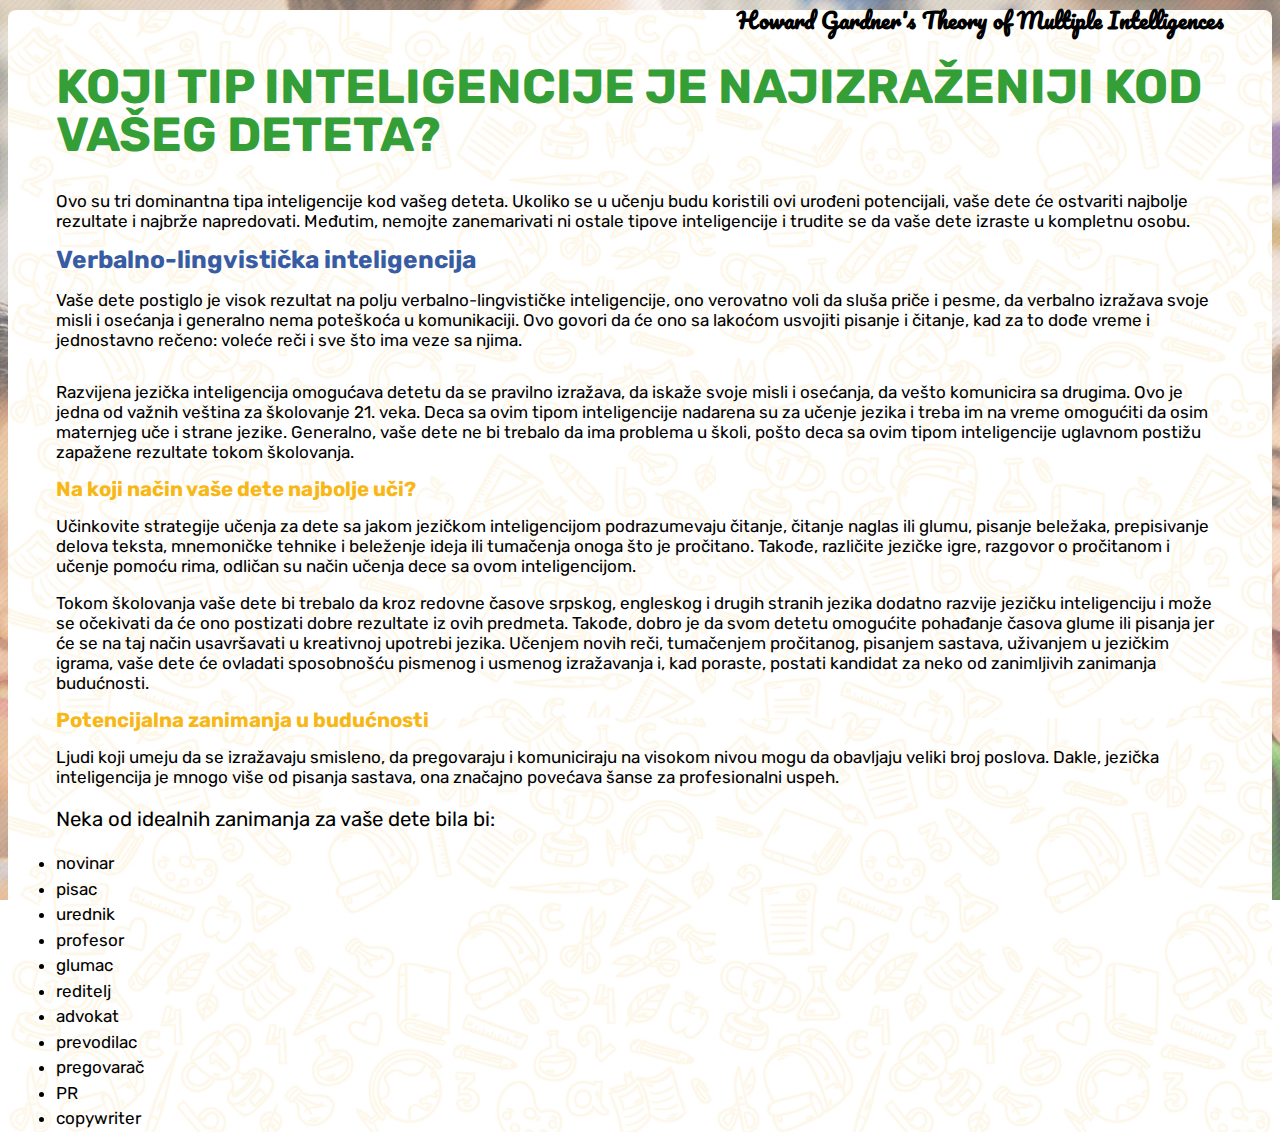
==== rezultat.html @ 5a14fa9f "00" ====
<!DOCTYPE html>
<html lang="en">

<head>
    <!-- Required meta tags -->
    <meta charset="utf-8" />
    <meta name="viewport" content="width=device-width, initial-scale=1, shrink-to-fit=no" />

    <!-- Bootstrap CSS -->
    <link rel="stylesheet" href="https://stackpath.bootstrapcdn.com/bootstrap/4.1.3/css/bootstrap.min.css" integrity="sha384-MCw98/SFnGE8fJT3GXwEOngsV7Zt27NXFoaoApmYm81iuXoPkFOJwJ8ERdknLPMO"
        crossorigin="anonymous" />
    <link rel="shortcut icon" type="image/x-icon" href="http://www.savremena-gimnazija.edu.rs/wp-content/uploads/2015/11/favicon-16×16-br.-2.png">

    <link href="http://fonts.googleapis.com/css?family=Open+Sans:300italic,400italic,600italic,700italic,400,300,600,700&amp;subset=latin,latin-ext"
        rel="stylesheet" type="text/css">
    <link href="https://fonts.googleapis.com/css?family=Rubik:400,700&amp;subset=latin-ext" rel="stylesheet">
    <link href="https://fonts.googleapis.com/css?family=Pacifico" rel="stylesheet">
    <link rel="stylesheet" href="style.css" />

    <title>Upitnik Landing</title>
</head>

<body class="landing">
    <div class="container rounded align-items-center d-flex">
        <div class="row py-3">
            <div class="col-lg-12 col--con py-5 text-center">

                <div class="text px-4">
                    <h2 class="howard">Howard Gardner's Theory of Multiple Intelligences</h2>
                    <h1 class="mb-3">
                        Koji tip inteligencije je najizraženiji kod vašeg deteta?
                    </h1>

                    <div class="row">
                        <div class="col-lg-12">
                            <p>
                                Ovo su tri dominantna tipa inteligencije kod vašeg deteta. Ukoliko se u učenju budu koristili ovi urođeni potencijali,
                                vaše dete će ostvariti najbolje rezultate i najbrže napredovati. Međutim, nemojte zanemarivati ni ostale tipove
                                inteligencije i trudite se da vaše dete izraste u kompletnu osobu.</p>

<h3>Verbalno-lingvistička inteligencija
</h3>
                        </div>

                    </div>
                    <p class="my-3">Vaše dete postiglo je visok rezultat na polju verbalno-lingvističke inteligencije, ono verovatno voli da sluša priče i pesme, da verbalno izražava svoje misli i osećanja i generalno nema poteškoća u komunikaciji. Ovo govori da će ono sa lakoćom usvojiti pisanje i čitanje, kad za to dođe vreme i jednostavno rečeno: voleće reči i sve što ima veze sa njima.</p>
                <p>Razvijena jezička inteligencija omogućava detetu da se pravilno izražava, da iskaže svoje misli i osećanja, da vešto
                komunicira sa drugima. Ovo je jedna od važnih veština za školovanje 21. veka. Deca sa ovim tipom inteligencije nadarena
                su za učenje jezika i treba im na vreme omogućiti da osim maternjeg uče i strane jezike.
                Generalno, vaše dete ne bi trebalo da ima problema u školi, pošto deca sa ovim tipom inteligencije uglavnom postižu
                zapažene rezultate tokom školovanja.
</p>
                <h4>Na koji način vaše dete najbolje uči?</h4>
                <p>Učinkovite strategije učenja za dete sa jakom jezičkom inteligencijom podrazumevaju čitanje, čitanje naglas ili glumu,
                pisanje beležaka, prepisivanje delova teksta, mnemoničke tehnike i beleženje ideja ili tumačenja onoga što je
                pročitano. Takođe, različite jezičke igre, razgovor o pročitanom i učenje pomoću rima, odličan su način učenja dece sa
                ovom inteligencijom.</p>
                <p>Tokom školovanja vaše dete bi trebalo da kroz redovne časove srpskog, engleskog i drugih stranih jezika dodatno razvije
                jezičku inteligenciju i može se očekivati da će ono postizati dobre rezultate iz ovih predmeta. Takođe, dobro je da
                svom detetu omogućite pohađanje časova glume ili pisanja jer će se na taj način usavršavati u kreativnoj upotrebi
                jezika. Učenjem novih reči, tumačenjem pročitanog, pisanjem sastava, uživanjem u jezičkim igrama, vaše dete će ovladati
                sposobnošću pismenog i usmenog izražavanja i, kad poraste, postati kandidat za neko od zanimljivih zanimanja
                budućnosti.</p>

                <h4>Potencijalna zanimanja u budućnosti</h4>
                <p>Ljudi koji umeju da se izražavaju smisleno, da pregovaraju i komuniciraju na visokom nivou mogu da obavljaju veliki
                broj poslova. Dakle, jezička inteligencija je mnogo više od pisanja sastava, ona značajno povećava šanse za
                profesionalni uspeh.</p>

                <ul> <p>Neka od idealnih zanimanja za vaše dete bila bi:</p>
                    <li>novinar</li>
                    <li>pisac</li>
                    <li>urednik</li>
                    <li>profesor</li>
                    <li>glumac</li>
                    <li>reditelj</li>
                    <li>advokat</li>
                    <li>prevodilac</li>
                    <li>pregovarač</li>
                    <li>PR</li>
                    <li>copywriter</li>
                </ul>


                </div>
            </div>

            <!-- Optional JavaScript -->
            <!-- jQuery first, then Popper.js, then Bootstrap JS -->
            <script src="https://code.jquery.com/jquery-3.3.1.slim.min.js" integrity="sha384-q8i/X+965DzO0rT7abK41JStQIAqVgRVzpbzo5smXKp4YfRvH+8abtTE1Pi6jizo"
                crossorigin="anonymous"></script>
            <script src="https://cdnjs.cloudflare.com/ajax/libs/popper.js/1.14.3/umd/popper.min.js" integrity="sha384-ZMP7rVo3mIykV+2+9J3UJ46jBk0WLaUAdn689aCwoqbBJiSnjAK/l8WvCWPIPm49"
                crossorigin="anonymous"></script>
            <script src="https://stackpath.bootstrapcdn.com/bootstrap/4.1.3/js/bootstrap.min.js" integrity="sha384-ChfqqxuZUCnJSK3+MXmPNIyE6ZbWh2IMqE241rYiqJxyMiZ6OW/JmZQ5stwEULTy"
                crossorigin="anonymous"></script>

</body>

</html>
---- style.css ----
body {
  background-image: url("bg-img.jpg");
  background-size: cover;
  background-attachment: fixed;
  height: 100vh;
  font-family: "Rubik", sans-serif !important;
}
.landing .col-lg-12 {
  width: auto !important;
}

.landing input {
  width: 30px;
}
.landing ul p {
  font-size: 1.2em;
  margin-top: 1em;
}
.pagination {
  margin-top: 1em;
  padding: 0;
}
.col--con {
  background: url(pattern.jpg);
  border-radius: 8px;
  background-size: 56%;
  padding: 0 3em;
}
.text {
  font-size: 17px;
  text-align: left;
}
.text span {
  font-weight: bold;
}
.landing h1 {
  text-transform: uppercase;
  color: #349e37;
  font-size: 3rem;
}
.landing h3 {
  color: #375ca4;
}
.landing h4 {
  color: #f7b716;
  font-size: 1.2em;
}
.landing h1,
.landing h3 {
  line-height: 1;
}
.godine {
  float: right;
}
.howard {
  font-family: "Pacifico", cursive !important;
  font-size: 1.3em;
  text-align: right;
  margin-bottom: 1.5em;
}
.btn-outline-primary {
  color: #de1d1f;
  background-color: transparent;
  background-image: none;
  border-color: #de1d1f;
}

.btn-outline-primary:hover {
  color: #fff;
  background-color: #de1d1f;
  border-color: #de1d1f;
}
.btn-outline-primary:not(:disabled):not(.disabled):active {
  background-color: #de1d1f;
  border-color: #de1d1f;
}
.row {
  width: 100%;
}
.mb-3,
.my-3 {
  margin-bottom: 2rem !important;
}
.mi-quiz__question-container {
  text-align: center;
  border-bottom: 1px solid #eee;
}

.mi-quiz__question-container td {
  display: block;
  border-bottom: 1px solid #c5c4c8;
  padding: 19px;
  text-align: left;
  font-size: 12px;
}

@media screen and (min-width: 769px) {
  .mi-quiz__question-container td {
    display: table-cell;
    border-width: 0;
    text-align: center;
    font-size: 15px;
    width: 12.5%;
  }
}

.mi-quiz__question-container input + label {
  font-weight: 400;
  font-style: normal;
  display: inline-block;
  cursor: pointer;
  padding-left: 10px;
  width: 90%;
}

@media screen and (min-width: 769px) {
  .mi-quiz__question-container input + label {
    display: none;
  }
}

.mi-quiz__question-container:nth-child(2n) {
  /* background-color: #eee; */
}

.mi-quiz__question-container .mi-quiz__question {
  font-weight: 700;
  font-style: normal;
  text-align: left;
}

@media screen and (min-width: 769px) {
  .mi-quiz__question-container .mi-quiz__question {
    font-weight: 400;
    font-style: normal;
    text-align: left;
    width: 50%;
  }
}

.mi-quiz__error-label {
  display: none;
}

.mi-quiz__error-label--visible {
  display: block;
  color: #d70000;
}

.mi-quiz__buttons {
  margin-top: 24px;
}

.mi-quiz__buttons button {
  display: inline-block;
}

.mi-quiz__buttons button:first-child {
  margin-right: 24px;
}

.wizard > .actions a,
.wizard > .actions a:hover,
.wizard > .actions a:active {
  background: #349e37;
  color: #fff;
  display: block;
  padding: 0.5em 1em;
  text-decoration: none;
  -webkit-border-radius: 5px;
  -moz-border-radius: 5px;
  border-radius: 5px;
  pointer-events: none;
  width: 119px;
  text-align: center;
  text-transform: uppercase;
}

.wizard > .actions .disabled a,
.wizard > .actions .disabled a:hover,
.wizard > .actions .disabled a:active {
  background: #eee;
  color: #aaa;
}

.wizard > .actions > ul {
  display: inline-block;
  text-align: right;
  position: relative;
  top: -64px;
  right: 15px;
}

.wizard > .actions > ul > li {
  margin: 0 0.5em;
}

.actions a[href="#finish"] {
  width: 166px;
}
.actions a[href="#finish"]:hover {
  width: 166px;
}
.disabled {
  opacity: 0;
  pointer-events: none;
}

.wizard > .actions {
  position: relative;
  display: block;
  text-align: right;
  width: 100%;
}

.wizard > .content > .body label {
  /* display: inline-block;*/
  margin-bottom: 0.5em;
}

.wizard > .content > .body input {
  display: block;
  border: 1px solid #ccc;
}

.wizard > .content > .body {
  float: left;
  position: absolute;
  width: 100%;
  /* height: 86%; */
  padding: 2.5%;
  /* background: #8e5e5e; */
}

th {
  /* text-align: center; */
  font-size: 14px;
}

.wizard > .content {
  background: rgba(255, 255, 255, 0.949);
  display: block;
  margin: 0.5em;
  min-height: 40em;
  overflow: hidden;
  position: relative;
  width: auto;
  -webkit-border-radius: 5px;
  -moz-border-radius: 5px;
  border-radius: 5px;
}

.wizard > .steps > ul > li,
.wizard > .actions > ul > li {
  float: left;
}

.wizard > .content > .title,
.tabcontrol > .content > .title {
  position: absolute;
  left: -999em;
}

.wizard > .steps {
  position: relative;
  display: block;
  width: 100%;
}

.wizard,
.tabcontrol {
  display: block;
  width: 100%;
  overflow: hidden;
}

.wizard a,
.tabcontrol a {
  outline: 0;
}

.wizard ul,
.tabcontrol ul {
  list-style: none !important;
  padding: 0;
  margin: 0;
  display: none;
}

.wizard ul > li,
.tabcontrol ul > li {
  display: block;
  padding: 0;
}

ol,
ul {
  /* margin: 0 0 1em 2em; */
}

ol > li,
ul > li {
  line-height: 1.5em;
}

h1,
h2,
h3,
h4,
h5,
h6 {
  line-height: 1.5em;
  font-size: 2em;
}

html {
  font-size: 100%;
}

a {
  color: #2184be;
}

input,
textarea,
.uneditable-input {
  margin-left: 0;
}

input,
textarea,
.uneditable-input {
  margin-left: 0;
}

input[type="radio"],
input[type="checkbox"] {
  margin: 4px 0 0;
  *margin-top: 0;
  margin-top: 1px \9;
  line-height: normal;
}

input[type="file"],
input[type="image"],
input[type="submit"],
input[type="reset"],
input[type="button"],
input[type="radio"],
input[type="checkbox"] {
  width: auto;
}

input,
textarea,
.uneditable-input {
  width: 206px;
}

label,
input,
button,
select,
textarea {
  font-size: 14px;
  font-weight: normal;
  line-height: 20px;
}

label {
  display: block;
  margin-bottom: 5px;
}

table {
  width: 100%;
  max-width: 100%;
  background-color: transparent;
  border-collapse: collapse;
  border-spacing: 0;
}

.pagination ul {
  /* margin: 0; */
}

ul,
ol {
  padding: 0;
  /* margin: 0 0 10px 25px; */
}

h1,
h2,
h3 {
  line-height: 40px;
}

h3 {
  font-size: 24.5px;
}

h1,
h2,
h3,
h4,
h5,
h6 {
  margin: 10px 0;
  font-family: inherit;
  font-weight: bold;
  line-height: 20px;
  color: inherit;
  text-rendering: optimizelegibility;
}

a {
  color: #08c;
  text-decoration: none;
}

label,
select,
button,
input[type="button"],
input[type="reset"],
input[type="submit"],
input[type="radio"],
input[type="checkbox"] {
  cursor: pointer;
}

button,
input,
select,
textarea {
  margin: 0;
  font-size: 100%;
  vertical-align: middle;
}

button,
input {
  *overflow: visible;
  line-height: normal;
}

html {
  font-size: 100%;
  -webkit-text-size-adjust: 100%;
  -ms-text-size-adjust: 100%;
}

article,
aside,
details,
figcaption,
figure,
footer,
header,
hgroup,
nav,
section {
  display: block;
}

.clearfix:before,
.clearfix:after {
  display: table;
  content: "";
  line-height: 0;
}

.clearfix:after {
  clear: both;
}

section#example-basic-p-0 {
  border-top: 6px solid #f7b716;
}
section#example-basic-p-1 {
  border-top: 6px solid #de1d1f;
}
section#example-basic-p-2 {
  border-top: 6px solid #349e37;
}
section#example-basic-p-3 {
  border-top: 6px solid #375ca4;
}
section#example-basic-p-4 {
  border-top: 6px solid #e3a8ae;
}
section#example-basic-p-5 {
  border-top: 6px solid #8dba75;
}
section#example-basic-p-6 {
  border-top: 6px solid #f6d56a;
}
section#example-basic-p-7 {
  border-top: 6px solid #00bcd4;
}
.calc.required {
  -webkit-appearance: none;
  -moz-appearance: none;
  appearance: none;
  display: inline-block;
  position: relative;
  background-color: #f1f1f1;
  color: #666;
  top: auto;
  height: 20px;
  width: 20px;
  border: 0;
  border-radius: 50px;
  cursor: pointer;
  /* margin-right: 7px; */
  outline: none;
}
.calc.required:checked::before {
  position: absolute;
  font: 13px/1 "Open Sans", sans-serif;
  left: 6px;
  top: 2px;
  content: "\02143";
  transform: rotate(40deg);
}
.calc.required:hover {
  background-color: #f7f7f7;
}
.calc.required:checked {
  background-color: #f1f1f1;
}
label {
  font: 300 16px/1.7 "Open Sans", sans-serif;
  color: #666;
  cursor: pointer;
}
.wizard > .content > .body input {
  display: inline-block;
}

th {
  text-align: center;
  font-weight: normal;
}
.form-group > .form-group > label {
  position: contents;
}
.transition,
form button,
form .question label,
form .question input[type="text"] {
  -moz-transition: all 0.25s cubic-bezier(0.53, 0.01, 0.35, 1.5);
  -o-transition: all 0.25s cubic-bezier(0.53, 0.01, 0.35, 1.5);
  -webkit-transition: all 0.25s cubic-bezier(0.53, 0.01, 0.35, 1.5);
  transition: all 0.25s cubic-bezier(0.53, 0.01, 0.35, 1.5);
}

form.exit {
  position: relative;
  display: inline-block;
  max-width: 700px;
  min-width: 442px;
  box-sizing: border-box;
  padding: 30px 25px;
  /* background-color: white; */
  border-radius: 40px;
  margin: 40px 0;
  left: 50%;
  -moz-transform: translate(-50%, 0);
  -ms-transform: translate(-50%, 0);
  -webkit-transform: translate(-50%, 0);
  transform: translate(-50%, 0);
}
form h1 {
  color: #ff4a56;
  font-weight: 100;
  letter-spacing: 0.01em;
  margin-left: 15px;
  margin-bottom: 35px;
  text-transform: uppercase;
}
form button {
  margin-top: 35px;
  background-color: white;
  border: 1px solid #ff4a56;
  line-height: 0;
  font-size: 17px;
  display: inline-block;
  box-sizing: border-box;
  padding: 20px 15px;
  border-radius: 60px;
  color: #ff4a56;
  font-weight: 100;
  letter-spacing: 0.01em;
  position: relative;
  z-index: 1;
}
form button:hover,
form button:focus {
  color: white;
  background-color: #ff4a56;
}
form .question {
  position: relative;
  /* padding: 20px 0; */
}
.exit .row {
  width: auto;
}
.exit p {
  margin-bottom: 4rem;
}
form .question:first-of-type {
  padding-top: 0;
  margin-bottom: 2em;
}
form .question:last-of-type {
  padding-bottom: 0;
}
form .question label {
  transform-origin: left center;
  color: #383838;
  font-weight: 100;
  letter-spacing: 0.01em;
  font-size: 17px;
  box-sizing: border-box;
  padding: 10px 15px;
  display: block;
  position: absolute;
  margin-top: -45px;
  z-index: 2;
  pointer-events: none;
}
form .question input[type="text"] {
  appearance: none;
  background-color: none;
  border: 1px solid #ff4a56;
  line-height: 0;
  font-size: 17px;
  width: 100%;
  display: block;
  box-sizing: border-box;
  padding: 10px 15px;
  border-radius: 7px;
  /* color: #84030b; */
  font-weight: 100;
  letter-spacing: 0.01em;
  position: relative;
  z-index: 1;
}
form .question input[type="text"]:focus {
  outline: none;
  background: rgba(226, 226, 226, 0.41);
  color: #191919;
  /* margin-top: 30px; */
}
form .question input[type="text"]:valid {
  /* margin-top: 30px; */
}
form .question input[type="text"]:focus ~ label {
  -moz-transform: translate(0, -35px);
  -ms-transform: translate(0, -35px);
  -webkit-transform: translate(0, -35px);
  transform: translate(0, -35px);
}
form .question input[type="text"]:valid ~ label {
  text-transform: uppercase;
  font-style: italic;
  -moz-transform: translate(5px, -35px) scale(0.6);
  -ms-transform: translate(5px, -35px) scale(0.6);
  -webkit-transform: translate(5px, -35px) scale(0.6);
  transform: translate(5px, -35px) scale(0.6);
}
.exit label span {
  color: red;
}
/*STEPS PROGRES*/

.multi-steps > li.is-active:before,
.multi-steps > li.is-active ~ li:before {
  content: counter(stepNum);
  font-family: inherit;
  font-weight: 700;
}
.multi-steps > li.is-active:after,
.multi-steps > li.is-active ~ li:after {
  background-color: #ededed;
}

.multi-steps {
  display: table;
  table-layout: fixed;
  width: 100%;
}
.multi-steps > li {
  counter-increment: stepNum;
  text-align: center;
  display: table-cell;
  position: relative;
  color: #349e37;
}
.multi-steps > li:before {
  content: "\f00c";
  content: "\2713;";
  content: "\10003";
  content: "\10004";
  content: "\2713";
  display: block;
  margin: 0 auto 4px;
  background-color: #fff;
  width: 25px;
  height: 25px;
  line-height: 23px;
  text-align: center;
  font-weight: bold;
  border-width: 2px;
  border-style: solid;
  border-color: #349e37;
  border-radius: 50%;
}
.multi-steps > li:after {
  content: "";
  height: 2px;
  width: 94%;
  background-color: #4eaa50;
  position: absolute;
  top: 11px;
  left: 50%;
  z-index: -1;
}
.multi-steps > li:last-child:after {
  display: none;
}
.multi-steps > li.is-active:before {
  background-color: #fff;
  border-color: #76bd78;
}
.multi-steps > li.is-active ~ li {
  color: #808080;
}
.multi-steps > li.is-active ~ li:before {
  background-color: #ededed;
  border-color: #ededed;
}

/*END OF PAGINATION*/

@media screen and (max-width: 769px) {
  body {
    background: #fff;
  }
  .landing body {
    background-image: url("bg-img.jpg");
    background-size: 100%;
  }
  thead {
    display: none;
  }
  br {
    display: none;
  }
  .landing h1 {
    text-align: center;
    font-size: 1.7rem;
  }
  .landing .row {
    width: auto;
  }
  .landing .col-sm-6 {
    padding: 0;
  }
  .godine {
    text-align: center !important;
    float: none !important;
  }
  .wizard > .content > .body label {
    /* display: inline-block; */
    margin-bottom: 0.5em;
    position: relative;
    top: -13px;
    left: 25px;
  }

  .calc.required {
    top: 10px !important;
    margin-right: 7px;
  }
  .multi-steps {
    width: 100%;
  }
  .wizard > .content > .body input {
    display: block;
    margin-top: 15px;
  }

  .mi-quiz__question-container td {
    font-size: 16px;
  }

  .mi-quiz__question-container td {
    border: none;
  }
  .mi-quiz__question-container {
    border: none;
  }
  * {
    overflow: visible !important;
  }
  .container {
    padding-right: 0px;
    padding-left: 0px;
    min-width: 100vw;
  }

  .col-lg-12 {
    /* position: relative; */
    /* width: 100%; */
    min-height: 1px;
    padding-right: 0px;
    padding-left: 0px;
  }
  .row {
    width: 100vw;
    margin: 0;
  }
  .mi-quiz__question-container td {
    padding: 0 17px;
  }

  .wizard > .actions > ul {
    position: fixed;
    bottom: 7px;
    right: -3px;
    top: auto;
  }

  .wizard > .content {
    margin: 0;
  }
  ul[role="menu"] {
    display: none;
    opacity: 0;
  }
  .visible {
    opacity: 100 !important;
    display: inline-block;
    position: relative;
  }

  tr > td:nth-child(n + 2) {
    height: 36px;
  }
  tr {
    margin-bottom: 40px;
    display: block;
  }
  tr::after {
    content: "";
    display: block;
    height: 10px;
  }
  form.exit .question label {
    margin-top: -33px;
  }
  form.exit {
    min-width: 300px !important;
  }
  form .question:first-of-type {
    padding-top: 0;
    margin-bottom: 0;
  }
}
@media screen and (max-width: 991px) and (min-width: 769px) {
  .container {
    max-width: 897px;
    width: 100%;
    padding-right: 15px;
    padding-left: 0;
    margin-right: auto;
    margin-left: auto;
  }
  .wizard > .content {
    min-height: 47em;
  }
  .col-lg-12 {
    padding-right: 0;
  }

  .row {
    margin-left: 0;
  }
}

@media screen and (max-height: 700px) and (min-height: 631px) and (orientation: landscape) {
  .container {
    height: auto !important;
  }
}
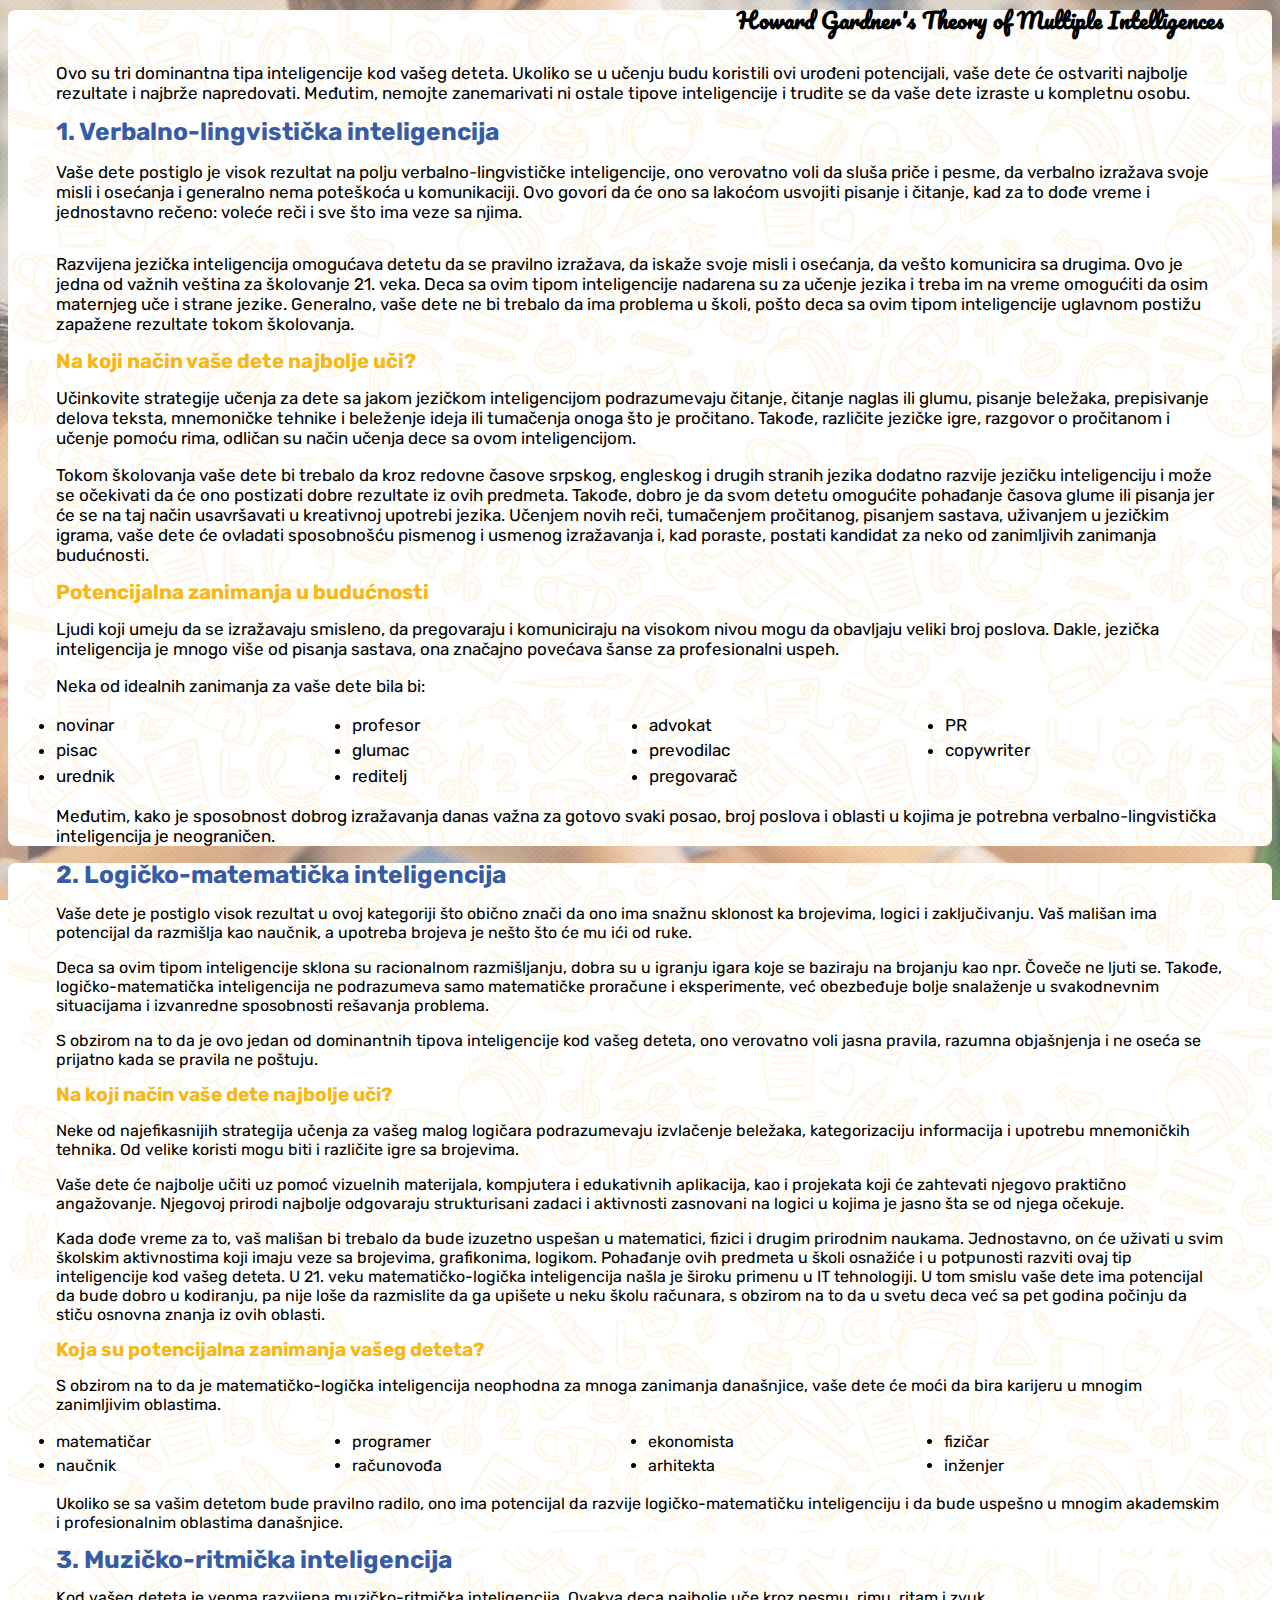
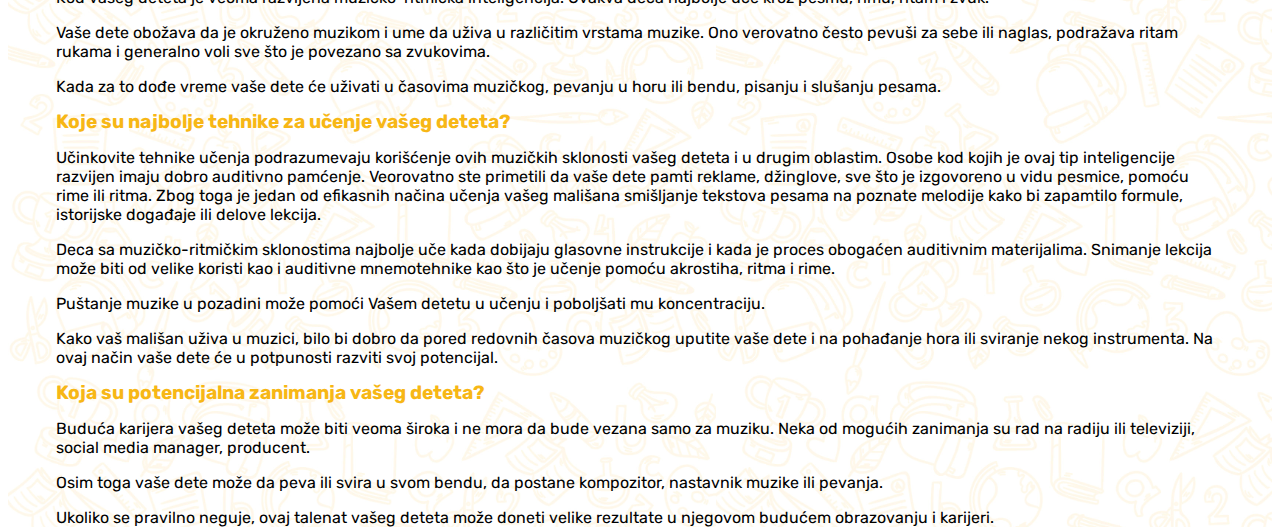
==== commit 59301c0d: "00" ====
--- a/rezultat.html
+++ b/rezultat.html
@@ -17,19 +17,17 @@
     <link href="https://fonts.googleapis.com/css?family=Pacifico" rel="stylesheet">
     <link rel="stylesheet" href="style.css" />
 
-    <title>Upitnik Landing</title>
+    <title>Rezultati</title>
 </head>
 
-<body class="landing">
+<body class="landing results">
     <div class="container rounded align-items-center d-flex">
         <div class="row py-3">
             <div class="col-lg-12 col--con py-5 text-center">
 
                 <div class="text px-4">
                     <h2 class="howard">Howard Gardner's Theory of Multiple Intelligences</h2>
-                    <h1 class="mb-3">
-                        Koji tip inteligencije je najizraženiji kod vašeg deteta?
-                    </h1>
+
 
                     <div class="row">
                         <div class="col-lg-12">
@@ -38,7 +36,7 @@
                                 vaše dete će ostvariti najbolje rezultate i najbrže napredovati. Međutim, nemojte zanemarivati ni ostale tipove
                                 inteligencije i trudite se da vaše dete izraste u kompletnu osobu.</p>
 
-<h3>Verbalno-lingvistička inteligencija
+<h3>1. Verbalno-lingvistička inteligencija
 </h3>
                         </div>
 
@@ -66,8 +64,8 @@
                 <p>Ljudi koji umeju da se izražavaju smisleno, da pregovaraju i komuniciraju na visokom nivou mogu da obavljaju veliki
                 broj poslova. Dakle, jezička inteligencija je mnogo više od pisanja sastava, ona značajno povećava šanse za
                 profesionalni uspeh.</p>
-
-                <ul> <p>Neka od idealnih zanimanja za vaše dete bila bi:</p>
+<p>Neka od idealnih zanimanja za vaše dete bila bi:</p>
+                <ul>
                     <li>novinar</li>
                     <li>pisac</li>
                     <li>urednik</li>
@@ -80,9 +78,84 @@
                     <li>PR</li>
                     <li>copywriter</li>
                 </ul>
+                <p>Međutim, kako je sposobnost dobrog izražavanja danas važna za gotovo svaki posao, broj poslova i oblasti u kojima je
+                potrebna verbalno-lingvistička inteligencija je neograničen.</p>
 
 
                 </div>
+            </div>
+            <div class="col-lg-12 col--con">
+                <h3>2. Logičko-matematička inteligencija
+                </h3>
+
+                <p>Vaše dete je postiglo visok rezultat u ovoj kategoriji što obično znači da ono ima snažnu sklonost ka brojevima, logici
+                i zaključivanju. Vaš mališan ima potencijal da razmišlja kao naučnik, a upotreba brojeva je nešto što će mu ići od
+                ruke.</p>
+
+                <p>Deca sa ovim tipom inteligencije sklona su racionalnom razmišljanju, dobra su u igranju igara koje se baziraju na
+                brojanju kao npr. Čoveče ne ljuti se. Takođe, logičko-matematička inteligencija ne podrazumeva samo matematičke
+                proračune i eksperimente, već obezbeđuje bolje snalaženje u svakodnevnim situacijama i izvanredne sposobnosti rešavanja
+                problema.</p>
+
+                <p>S obzirom na to da je ovo jedan od dominantnih tipova inteligencije kod vašeg deteta, ono verovatno voli jasna pravila,
+                razumna objašnjenja i ne oseća se prijatno kada se pravila ne poštuju.</p>
+
+                <h4>Na koji način vaše dete najbolje uči?</h4>
+
+                    <p>Neke od najefikasnijih strategija učenja za vašeg malog logičara podrazumevaju izvlačenje beležaka, kategorizaciju
+                    informacija i upotrebu mnemoničkih tehnika. Od velike koristi mogu biti i različite igre sa brojevima.</p>
+                    <p>Vaše dete će najbolje učiti uz pomoć vizuelnih materijala, kompjutera i edukativnih aplikacija, kao i projekata koji će
+                    zahtevati njegovo praktično angažovanje. Njegovoj prirodi najbolje odgovaraju strukturisani zadaci i aktivnosti
+                    zasnovani na logici u kojima je jasno šta se od njega očekuje.</p>
+                    <p>Kada dođe vreme za to, vaš mališan bi trebalo da bude izuzetno uspešan u matematici, fizici i drugim prirodnim naukama.
+                    Jednostavno, on će uživati u svim školskim aktivnostima koji imaju veze sa brojevima, grafikonima, logikom. Pohađanje
+                    ovih predmeta u školi osnažiće i u potpunosti razviti ovaj tip inteligencije kod vašeg deteta. U 21. veku
+                    matematičko-logička inteligencija našla je široku primenu u IT tehnologiji. U tom smislu vaše dete ima potencijal da
+                    bude dobro u kodiranju, pa nije loše da razmislite da ga upišete u neku školu računara, s obzirom na to da u svetu deca
+                    već sa pet godina počinju da stiču osnovna znanja iz ovih oblasti.</p>
+
+            <h4>Koja su potencijalna zanimanja vašeg deteta?</h4>
+            <p>S obzirom na to da je matematičko-logička inteligencija neophodna za mnoga zanimanja današnjice, vaše dete će moći da
+            bira karijeru u mnogim zanimljivim oblastima.</p>
+            <ul>
+                <li>matematičar</li>
+                <li>naučnik</li>
+                <li>programer</li>
+                <li>računovođa</li>
+                <li>ekonomista</li>
+                <li>arhitekta</li>
+                <li>fizičar</li>
+                <li>inženjer</li>
+            </ul>
+            <p>Ukoliko se sa vašim detetom bude pravilno radilo, ono ima potencijal da razvije logičko-matematičku inteligenciju i da
+            bude uspešno u mnogim akademskim i profesionalnim oblastima današnjice.</p>
+            </div>
+            <div class="col-lg-12 col--con">
+                <h3>3. Muzičko-ritmička inteligencija</h3>
+                <p>Kod vašeg deteta je veoma razvijena muzičko-ritmička inteligencija. Ovakva deca najbolje uče kroz pesmu, rimu, ritam i
+                zvuk.</p>
+                <p>Vaše dete obožava da je okruženo muzikom i ume da uživa u različitim vrstama muzike. Ono verovatno često pevuši za sebe
+                ili naglas, podražava ritam rukama i generalno voli sve što je povezano sa zvukovima.</p>
+                <p>Kada za to dođe vreme vaše dete će uživati u časovima muzičkog, pevanju u horu ili bendu, pisanju i slušanju pesama.</p>
+
+                <h4>Koje su najbolje tehnike za učenje vašeg deteta?</h4>
+                <p>Učinkovite tehnike učenja podrazumevaju korišćenje ovih muzičkih sklonosti vašeg deteta i u drugim oblastim. Osobe kod
+                kojih je ovaj tip inteligencije razvijen imaju dobro auditivno pamćenje. Veorovatno ste primetili da vaše dete pamti
+                reklame, džinglove, sve što je izgovoreno u vidu pesmice, pomoću rime ili ritma. Zbog toga je jedan od efikasnih načina
+                učenja vašeg mališana smišljanje tekstova pesama na poznate melodije kako bi zapamtilo formule, istorijske događaje ili
+                delove lekcija.</p>
+                <p>Deca sa muzičko-ritmičkim sklonostima najbolje uče kada dobijaju glasovne instrukcije i kada je proces obogaćen
+                auditivnim materijalima. Snimanje lekcija može biti od velike koristi kao i auditivne mnemotehnike kao što je učenje
+                pomoću akrostiha, ritma i rime.</p>
+                <p>Puštanje muzike u pozadini može pomoći Vašem detetu u učenju i poboljšati mu koncentraciju.</p>
+                <p>Kako vaš mališan uživa u muzici, bilo bi dobro da pored redovnih časova muzičkog uputite vaše dete i na pohađanje hora
+                ili sviranje nekog instrumenta. Na ovaj način vaše dete će u potpunosti razviti svoj potencijal.</p>
+                <h4>Koja su potencijalna zanimanja vašeg deteta?</h4>
+                <p>Buduća karijera vašeg deteta može biti veoma široka i ne mora da bude vezana samo za muziku. Neka od mogućih zanimanja
+                su rad na radiju ili televiziji, social media manager, producent.</p>
+                <p>Osim toga vaše dete može da peva ili svira u svom bendu, da postane kompozitor, nastavnik muzike ili pevanja.</p>
+                <p>Ukoliko se pravilno neguje, ovaj talenat vašeg deteta može doneti velike rezultate u njegovom budućem obrazovanju i
+                karijeri.</p>
             </div>
 
             <!-- Optional JavaScript -->
--- a/style.css
+++ b/style.css
@@ -63,6 +63,10 @@
   background-color: transparent;
   background-image: none;
   border-color: #de1d1f;
+}
+
+.results ul {
+  column-count: 4;
 }
 
 .btn-outline-primary:hover {
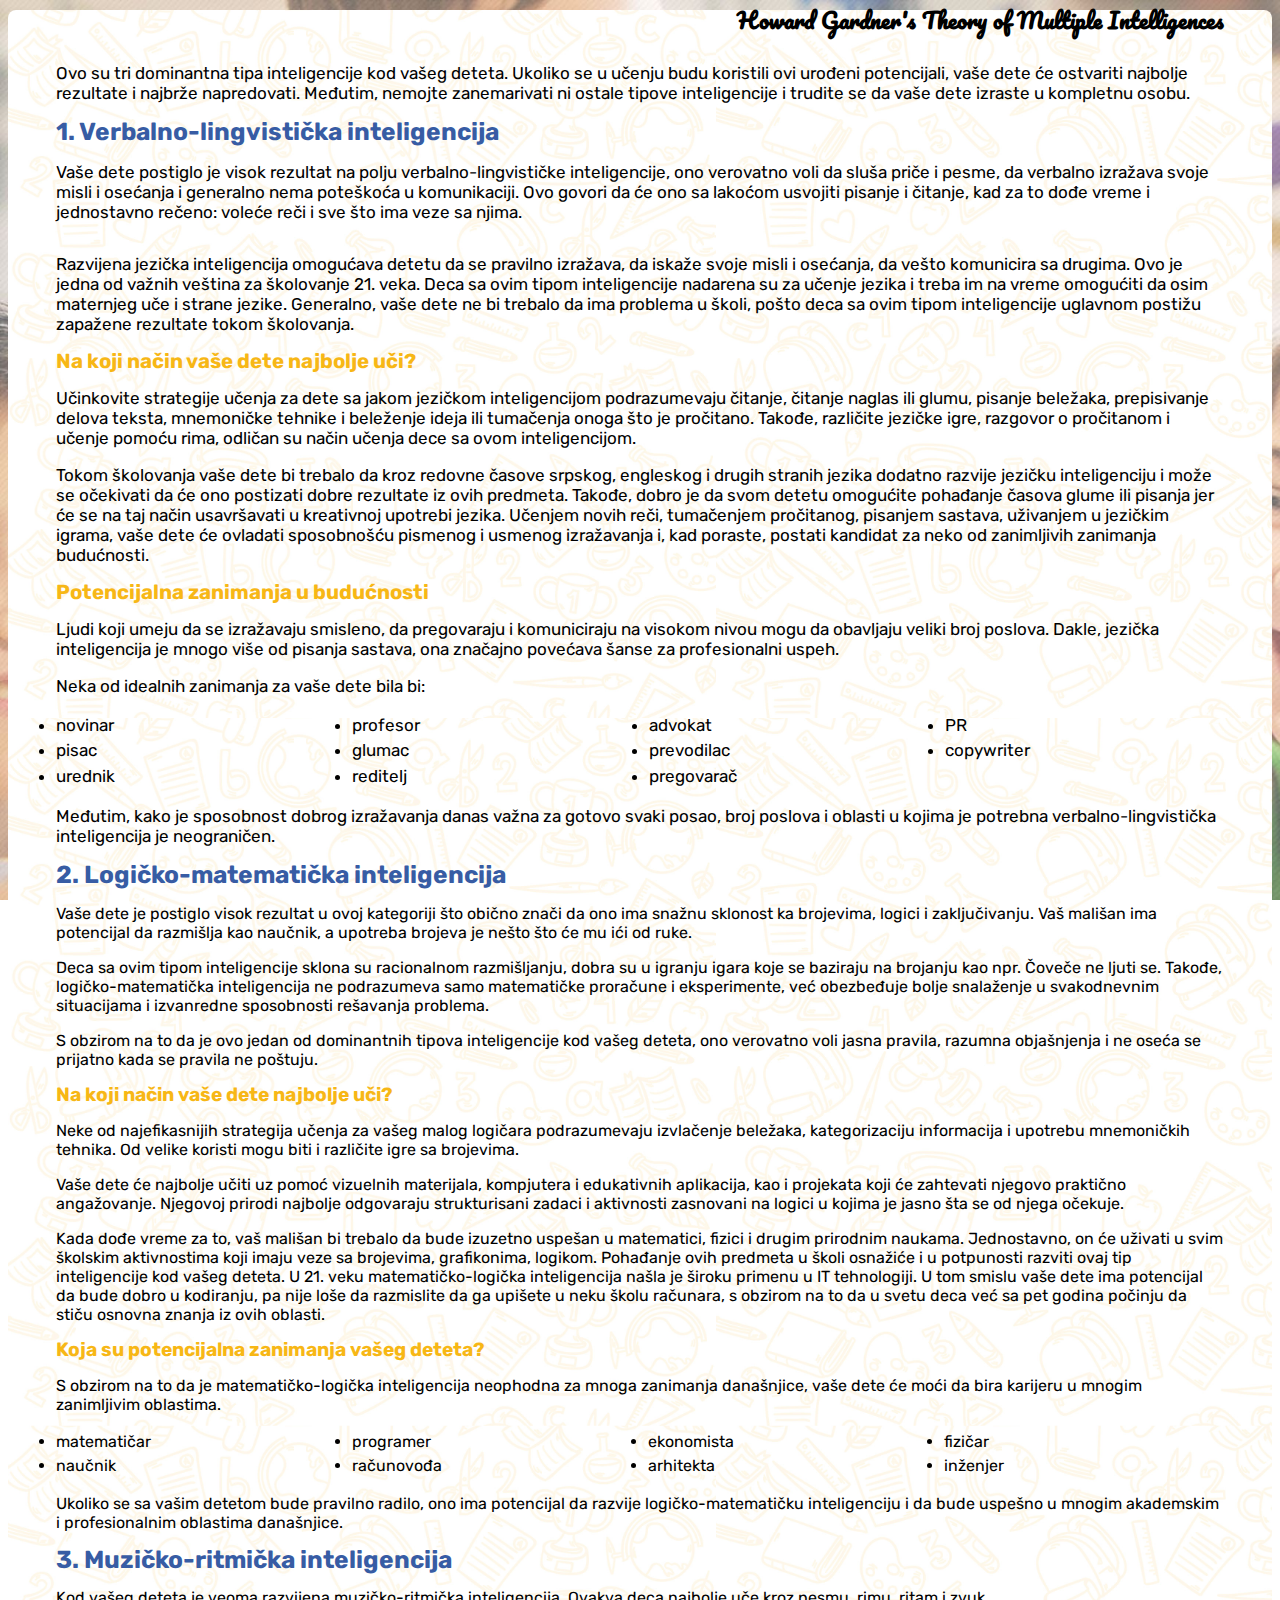
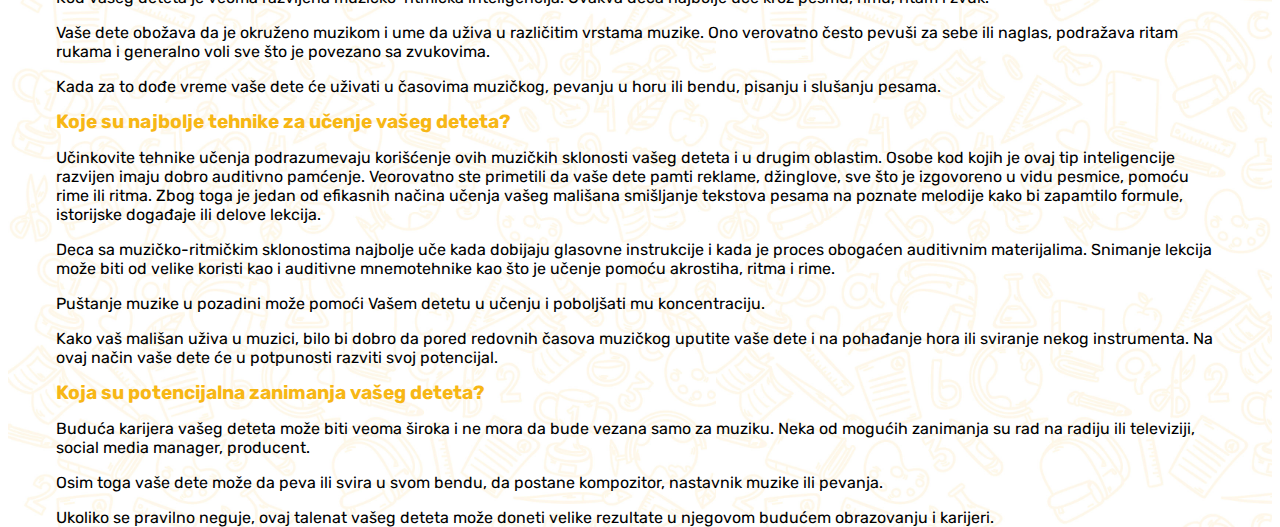
==== commit 1fe345b9: "00" ====
--- a/rezultat.html
+++ b/rezultat.html
@@ -10,9 +10,6 @@
     <link rel="stylesheet" href="https://stackpath.bootstrapcdn.com/bootstrap/4.1.3/css/bootstrap.min.css" integrity="sha384-MCw98/SFnGE8fJT3GXwEOngsV7Zt27NXFoaoApmYm81iuXoPkFOJwJ8ERdknLPMO"
         crossorigin="anonymous" />
     <link rel="shortcut icon" type="image/x-icon" href="http://www.savremena-gimnazija.edu.rs/wp-content/uploads/2015/11/favicon-16×16-br.-2.png">
-
-    <link href="http://fonts.googleapis.com/css?family=Open+Sans:300italic,400italic,600italic,700italic,400,300,600,700&amp;subset=latin,latin-ext"
-        rel="stylesheet" type="text/css">
     <link href="https://fonts.googleapis.com/css?family=Rubik:400,700&amp;subset=latin-ext" rel="stylesheet">
     <link href="https://fonts.googleapis.com/css?family=Pacifico" rel="stylesheet">
     <link rel="stylesheet" href="style.css" />
@@ -23,7 +20,7 @@
 <body class="landing results">
     <div class="container rounded align-items-center d-flex">
         <div class="row py-3">
-            <div class="col-lg-12 col--con py-5 text-center">
+            <div class="col-lg-12 py-5 text-center">
 
                 <div class="text px-4">
                     <h2 class="howard">Howard Gardner's Theory of Multiple Intelligences</h2>
@@ -84,7 +81,7 @@
 
                 </div>
             </div>
-            <div class="col-lg-12 col--con">
+            <div class="col-lg-12">
                 <h3>2. Logičko-matematička inteligencija
                 </h3>
 
@@ -130,7 +127,7 @@
             <p>Ukoliko se sa vašim detetom bude pravilno radilo, ono ima potencijal da razvije logičko-matematičku inteligenciju i da
             bude uspešno u mnogim akademskim i profesionalnim oblastima današnjice.</p>
             </div>
-            <div class="col-lg-12 col--con">
+            <div class="col-lg-12">
                 <h3>3. Muzičko-ritmička inteligencija</h3>
                 <p>Kod vašeg deteta je veoma razvijena muzičko-ritmička inteligencija. Ovakva deca najbolje uče kroz pesmu, rimu, ritam i
                 zvuk.</p>
--- a/style.css
+++ b/style.css
@@ -9,6 +9,13 @@
   width: auto !important;
 }
 
+.results > .container {
+  background: url("pattern.jpg");
+  border-radius: 8px;
+  background-size: 56%;
+  padding: 0 3em;
+}
+
 .landing input {
   width: 30px;
 }
@@ -21,7 +28,7 @@
   padding: 0;
 }
 .col--con {
-  background: url(pattern.jpg);
+  background: url("pattern.jpg");
   border-radius: 8px;
   background-size: 56%;
   padding: 0 3em;
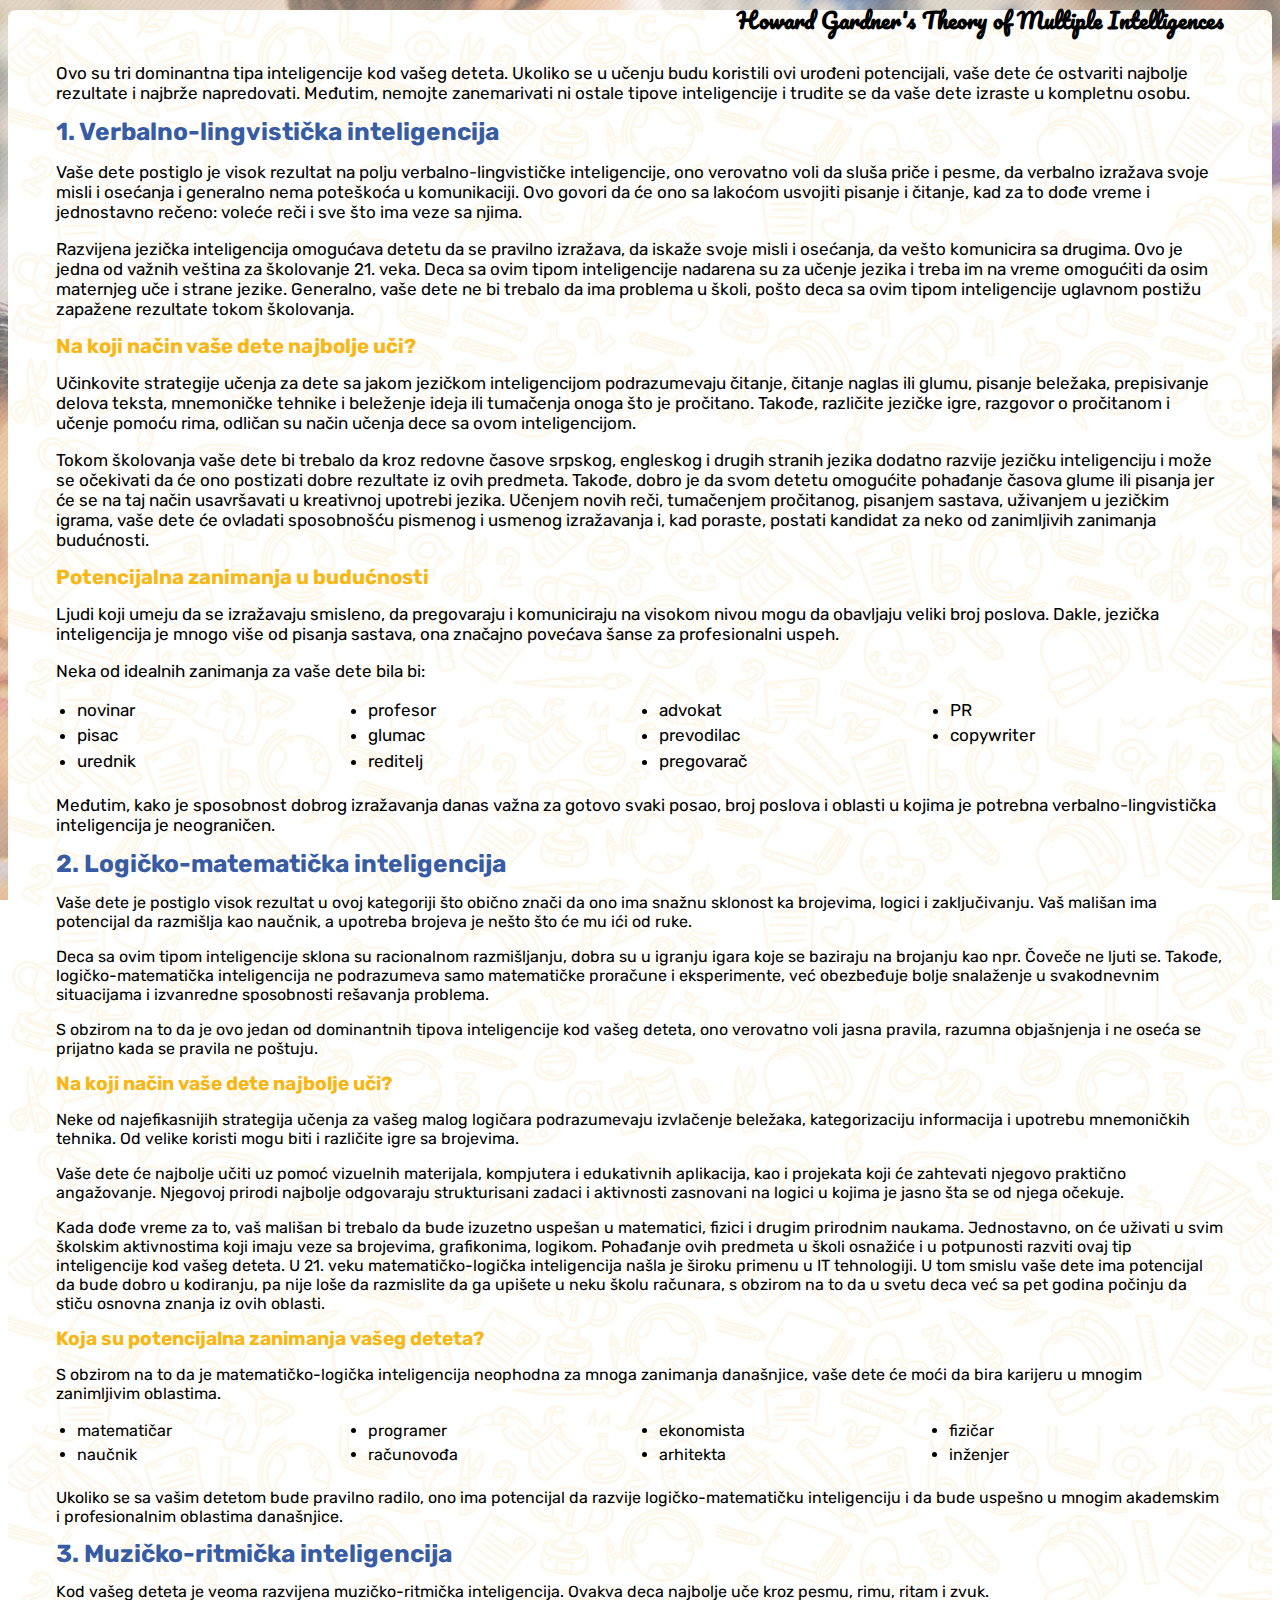
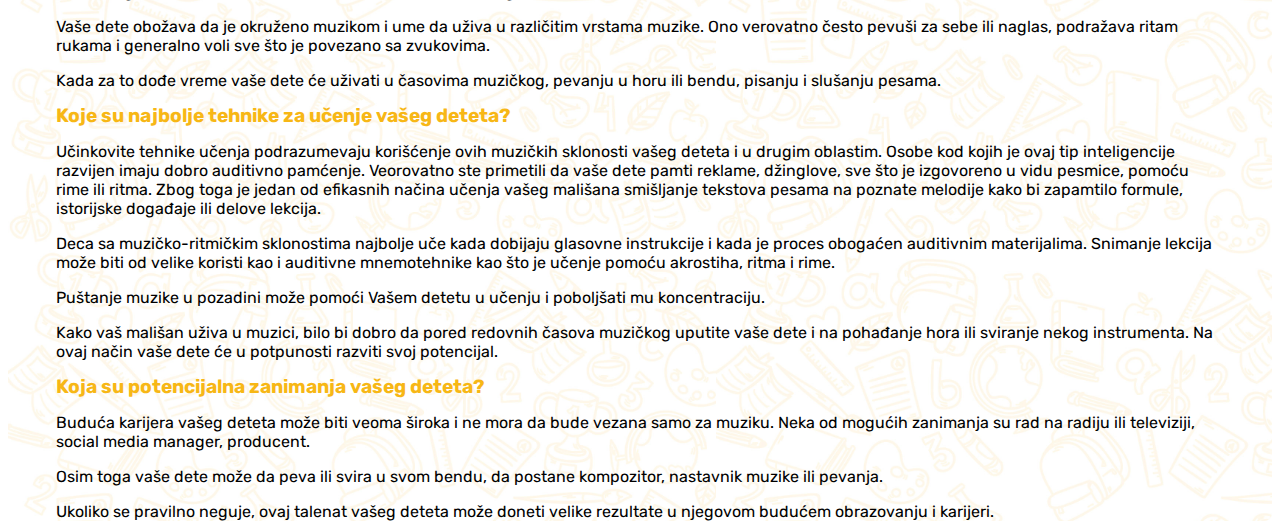
==== commit 682edc80: "00" ====
--- a/rezultat.html
+++ b/rezultat.html
@@ -1,162 +1,266 @@
 <!DOCTYPE html>
 <html lang="en">
-
-<head>
-    <!-- Required meta tags -->
+  <head>
+
     <meta charset="utf-8" />
-    <meta name="viewport" content="width=device-width, initial-scale=1, shrink-to-fit=no" />
-
-    <!-- Bootstrap CSS -->
-    <link rel="stylesheet" href="https://stackpath.bootstrapcdn.com/bootstrap/4.1.3/css/bootstrap.min.css" integrity="sha384-MCw98/SFnGE8fJT3GXwEOngsV7Zt27NXFoaoApmYm81iuXoPkFOJwJ8ERdknLPMO"
-        crossorigin="anonymous" />
-    <link rel="shortcut icon" type="image/x-icon" href="http://www.savremena-gimnazija.edu.rs/wp-content/uploads/2015/11/favicon-16×16-br.-2.png">
-    <link href="https://fonts.googleapis.com/css?family=Rubik:400,700&amp;subset=latin-ext" rel="stylesheet">
-    <link href="https://fonts.googleapis.com/css?family=Pacifico" rel="stylesheet">
+    <meta
+      name="viewport"
+      content="width=device-width, initial-scale=1, shrink-to-fit=no"
+    />
+
+
+    <link
+      rel="stylesheet"
+      href="https://stackpath.bootstrapcdn.com/bootstrap/4.1.3/css/bootstrap.min.css"
+      integrity="sha384-MCw98/SFnGE8fJT3GXwEOngsV7Zt27NXFoaoApmYm81iuXoPkFOJwJ8ERdknLPMO"
+      crossorigin="anonymous"
+    />
+    <link
+      rel="shortcut icon"
+      type="image/x-icon"
+      href="http://www.savremena-gimnazija.edu.rs/wp-content/uploads/2015/11/favicon-16×16-br.-2.png"
+    />
+    <link
+      href="https://fonts.googleapis.com/css?family=Rubik:400,700&amp;subset=latin-ext"
+      rel="stylesheet"
+    />
+    <link
+      href="https://fonts.googleapis.com/css?family=Pacifico"
+      rel="stylesheet"
+    />
     <link rel="stylesheet" href="style.css" />
 
     <title>Rezultati</title>
-</head>
-
-<body class="landing results">
+  </head>
+
+  <body class="landing results">
     <div class="container rounded align-items-center d-flex">
         <div class="row py-3">
-            <div class="col-lg-12 py-5 text-center">
-
-                <div class="text px-4">
-                    <h2 class="howard">Howard Gardner's Theory of Multiple Intelligences</h2>
-
+            <div class="col-lg-12 py-3 text-center">
+                <div class="text">
+                    <h2 class="howard">
+                        Howard Gardner's Theory of Multiple Intelligences
+                    </h2>
 
                     <div class="row">
                         <div class="col-lg-12">
                             <p>
-                                Ovo su tri dominantna tipa inteligencije kod vašeg deteta. Ukoliko se u učenju budu koristili ovi urođeni potencijali,
-                                vaše dete će ostvariti najbolje rezultate i najbrže napredovati. Međutim, nemojte zanemarivati ni ostale tipove
-                                inteligencije i trudite se da vaše dete izraste u kompletnu osobu.</p>
-
-<h3>1. Verbalno-lingvistička inteligencija
-</h3>
+                                Ovo su tri dominantna tipa inteligencije kod vašeg deteta.
+                                Ukoliko se u učenju budu koristili ovi urođeni potencijali,
+                                vaše dete će ostvariti najbolje rezultate i najbrže
+                                napredovati. Međutim, nemojte zanemarivati ni ostale tipove
+                                inteligencije i trudite se da vaše dete izraste u kompletnu
+                                osobu.
+                            </p>
+
+                            <h3>1. Verbalno-lingvistička inteligencija</h3>
                         </div>
-
                     </div>
-                    <p class="my-3">Vaše dete postiglo je visok rezultat na polju verbalno-lingvističke inteligencije, ono verovatno voli da sluša priče i pesme, da verbalno izražava svoje misli i osećanja i generalno nema poteškoća u komunikaciji. Ovo govori da će ono sa lakoćom usvojiti pisanje i čitanje, kad za to dođe vreme i jednostavno rečeno: voleće reči i sve što ima veze sa njima.</p>
-                <p>Razvijena jezička inteligencija omogućava detetu da se pravilno izražava, da iskaže svoje misli i osećanja, da vešto
-                komunicira sa drugima. Ovo je jedna od važnih veština za školovanje 21. veka. Deca sa ovim tipom inteligencije nadarena
-                su za učenje jezika i treba im na vreme omogućiti da osim maternjeg uče i strane jezike.
-                Generalno, vaše dete ne bi trebalo da ima problema u školi, pošto deca sa ovim tipom inteligencije uglavnom postižu
-                zapažene rezultate tokom školovanja.
-</p>
-                <h4>Na koji način vaše dete najbolje uči?</h4>
-                <p>Učinkovite strategije učenja za dete sa jakom jezičkom inteligencijom podrazumevaju čitanje, čitanje naglas ili glumu,
-                pisanje beležaka, prepisivanje delova teksta, mnemoničke tehnike i beleženje ideja ili tumačenja onoga što je
-                pročitano. Takođe, različite jezičke igre, razgovor o pročitanom i učenje pomoću rima, odličan su način učenja dece sa
-                ovom inteligencijom.</p>
-                <p>Tokom školovanja vaše dete bi trebalo da kroz redovne časove srpskog, engleskog i drugih stranih jezika dodatno razvije
-                jezičku inteligenciju i može se očekivati da će ono postizati dobre rezultate iz ovih predmeta. Takođe, dobro je da
-                svom detetu omogućite pohađanje časova glume ili pisanja jer će se na taj način usavršavati u kreativnoj upotrebi
-                jezika. Učenjem novih reči, tumačenjem pročitanog, pisanjem sastava, uživanjem u jezičkim igrama, vaše dete će ovladati
-                sposobnošću pismenog i usmenog izražavanja i, kad poraste, postati kandidat za neko od zanimljivih zanimanja
-                budućnosti.</p>
-
-                <h4>Potencijalna zanimanja u budućnosti</h4>
-                <p>Ljudi koji umeju da se izražavaju smisleno, da pregovaraju i komuniciraju na visokom nivou mogu da obavljaju veliki
-                broj poslova. Dakle, jezička inteligencija je mnogo više od pisanja sastava, ona značajno povećava šanse za
-                profesionalni uspeh.</p>
-<p>Neka od idealnih zanimanja za vaše dete bila bi:</p>
-                <ul>
-                    <li>novinar</li>
-                    <li>pisac</li>
-                    <li>urednik</li>
-                    <li>profesor</li>
-                    <li>glumac</li>
-                    <li>reditelj</li>
-                    <li>advokat</li>
-                    <li>prevodilac</li>
-                    <li>pregovarač</li>
-                    <li>PR</li>
-                    <li>copywriter</li>
-                </ul>
-                <p>Međutim, kako je sposobnost dobrog izražavanja danas važna za gotovo svaki posao, broj poslova i oblasti u kojima je
-                potrebna verbalno-lingvistička inteligencija je neograničen.</p>
-
-
+                    <p>
+                        Vaše dete postiglo je visok rezultat na polju
+                        verbalno-lingvističke inteligencije, ono verovatno voli da sluša
+                        priče i pesme, da verbalno izražava svoje misli i osećanja i
+                        generalno nema poteškoća u komunikaciji. Ovo govori da će ono sa
+                        lakoćom usvojiti pisanje i čitanje, kad za to dođe vreme i
+                        jednostavno rečeno: voleće reči i sve što ima veze sa njima.
+                    </p>
+                    <p>
+                        Razvijena jezička inteligencija omogućava detetu da se pravilno
+                        izražava, da iskaže svoje misli i osećanja, da vešto komunicira sa
+                        drugima. Ovo je jedna od važnih veština za školovanje 21. veka.
+                        Deca sa ovim tipom inteligencije nadarena su za učenje jezika i
+                        treba im na vreme omogućiti da osim maternjeg uče i strane jezike.
+                        Generalno, vaše dete ne bi trebalo da ima problema u školi, pošto
+                        deca sa ovim tipom inteligencije uglavnom postižu zapažene
+                        rezultate tokom školovanja.
+                    </p>
+                    <h4>Na koji način vaše dete najbolje uči?</h4>
+                    <p>
+                        Učinkovite strategije učenja za dete sa jakom jezičkom
+                        inteligencijom podrazumevaju čitanje, čitanje naglas ili glumu,
+                        pisanje beležaka, prepisivanje delova teksta, mnemoničke tehnike i
+                        beleženje ideja ili tumačenja onoga što je pročitano. Takođe,
+                        različite jezičke igre, razgovor o pročitanom i učenje pomoću
+                        rima, odličan su način učenja dece sa ovom inteligencijom.
+                    </p>
+                    <p>
+                        Tokom školovanja vaše dete bi trebalo da kroz redovne časove
+                        srpskog, engleskog i drugih stranih jezika dodatno razvije jezičku
+                        inteligenciju i može se očekivati da će ono postizati dobre
+                        rezultate iz ovih predmeta. Takođe, dobro je da svom detetu
+                        omogućite pohađanje časova glume ili pisanja jer će se na taj
+                        način usavršavati u kreativnoj upotrebi jezika. Učenjem novih
+                        reči, tumačenjem pročitanog, pisanjem sastava, uživanjem u
+                        jezičkim igrama, vaše dete će ovladati sposobnošću pismenog i
+                        usmenog izražavanja i, kad poraste, postati kandidat za neko od
+                        zanimljivih zanimanja budućnosti.
+                    </p>
+
+                    <h4>Potencijalna zanimanja u budućnosti</h4>
+                    <p>
+                        Ljudi koji umeju da se izražavaju smisleno, da pregovaraju i
+                        komuniciraju na visokom nivou mogu da obavljaju veliki broj
+                        poslova. Dakle, jezička inteligencija je mnogo više od pisanja
+                        sastava, ona značajno povećava šanse za profesionalni uspeh.
+                    </p>
+                    <p>Neka od idealnih zanimanja za vaše dete bila bi:</p>
+                    <ul>
+                        <li>novinar</li>
+                        <li>pisac</li>
+                        <li>urednik</li>
+                        <li>profesor</li>
+                        <li>glumac</li>
+                        <li>reditelj</li>
+                        <li>advokat</li>
+                        <li>prevodilac</li>
+                        <li>pregovarač</li>
+                        <li>PR</li>
+                        <li>copywriter</li>
+                    </ul>
+                    <p>
+                        Međutim, kako je sposobnost dobrog izražavanja danas važna za
+                        gotovo svaki posao, broj poslova i oblasti u kojima je potrebna
+                        verbalno-lingvistička inteligencija je neograničen.
+                    </p>
                 </div>
             </div>
-            <div class="col-lg-12">
-                <h3>2. Logičko-matematička inteligencija
-                </h3>
-
-                <p>Vaše dete je postiglo visok rezultat u ovoj kategoriji što obično znači da ono ima snažnu sklonost ka brojevima, logici
-                i zaključivanju. Vaš mališan ima potencijal da razmišlja kao naučnik, a upotreba brojeva je nešto što će mu ići od
-                ruke.</p>
-
-                <p>Deca sa ovim tipom inteligencije sklona su racionalnom razmišljanju, dobra su u igranju igara koje se baziraju na
-                brojanju kao npr. Čoveče ne ljuti se. Takođe, logičko-matematička inteligencija ne podrazumeva samo matematičke
-                proračune i eksperimente, već obezbeđuje bolje snalaženje u svakodnevnim situacijama i izvanredne sposobnosti rešavanja
-                problema.</p>
-
-                <p>S obzirom na to da je ovo jedan od dominantnih tipova inteligencije kod vašeg deteta, ono verovatno voli jasna pravila,
-                razumna objašnjenja i ne oseća se prijatno kada se pravila ne poštuju.</p>
+            <div class="col-lg-12 py-3">
+                <h3>2. Logičko-matematička inteligencija</h3>
+
+                <p>
+                    Vaše dete je postiglo visok rezultat u ovoj kategoriji što obično
+                    znači da ono ima snažnu sklonost ka brojevima, logici i
+                    zaključivanju. Vaš mališan ima potencijal da razmišlja kao naučnik,
+                    a upotreba brojeva je nešto što će mu ići od ruke.
+                </p>
+
+                <p>
+                    Deca sa ovim tipom inteligencije sklona su racionalnom razmišljanju,
+                    dobra su u igranju igara koje se baziraju na brojanju kao npr.
+                    Čoveče ne ljuti se. Takođe, logičko-matematička inteligencija ne
+                    podrazumeva samo matematičke proračune i eksperimente, već
+                    obezbeđuje bolje snalaženje u svakodnevnim situacijama i izvanredne
+                    sposobnosti rešavanja problema.
+                </p>
+
+                <p>
+                    S obzirom na to da je ovo jedan od dominantnih tipova inteligencije
+                    kod vašeg deteta, ono verovatno voli jasna pravila, razumna
+                    objašnjenja i ne oseća se prijatno kada se pravila ne poštuju.
+                </p>
 
                 <h4>Na koji način vaše dete najbolje uči?</h4>
 
-                    <p>Neke od najefikasnijih strategija učenja za vašeg malog logičara podrazumevaju izvlačenje beležaka, kategorizaciju
-                    informacija i upotrebu mnemoničkih tehnika. Od velike koristi mogu biti i različite igre sa brojevima.</p>
-                    <p>Vaše dete će najbolje učiti uz pomoć vizuelnih materijala, kompjutera i edukativnih aplikacija, kao i projekata koji će
-                    zahtevati njegovo praktično angažovanje. Njegovoj prirodi najbolje odgovaraju strukturisani zadaci i aktivnosti
-                    zasnovani na logici u kojima je jasno šta se od njega očekuje.</p>
-                    <p>Kada dođe vreme za to, vaš mališan bi trebalo da bude izuzetno uspešan u matematici, fizici i drugim prirodnim naukama.
-                    Jednostavno, on će uživati u svim školskim aktivnostima koji imaju veze sa brojevima, grafikonima, logikom. Pohađanje
-                    ovih predmeta u školi osnažiće i u potpunosti razviti ovaj tip inteligencije kod vašeg deteta. U 21. veku
-                    matematičko-logička inteligencija našla je široku primenu u IT tehnologiji. U tom smislu vaše dete ima potencijal da
-                    bude dobro u kodiranju, pa nije loše da razmislite da ga upišete u neku školu računara, s obzirom na to da u svetu deca
-                    već sa pet godina počinju da stiču osnovna znanja iz ovih oblasti.</p>
-
-            <h4>Koja su potencijalna zanimanja vašeg deteta?</h4>
-            <p>S obzirom na to da je matematičko-logička inteligencija neophodna za mnoga zanimanja današnjice, vaše dete će moći da
-            bira karijeru u mnogim zanimljivim oblastima.</p>
-            <ul>
-                <li>matematičar</li>
-                <li>naučnik</li>
-                <li>programer</li>
-                <li>računovođa</li>
-                <li>ekonomista</li>
-                <li>arhitekta</li>
-                <li>fizičar</li>
-                <li>inženjer</li>
-            </ul>
-            <p>Ukoliko se sa vašim detetom bude pravilno radilo, ono ima potencijal da razvije logičko-matematičku inteligenciju i da
-            bude uspešno u mnogim akademskim i profesionalnim oblastima današnjice.</p>
+                <p>
+                    Neke od najefikasnijih strategija učenja za vašeg malog logičara
+                    podrazumevaju izvlačenje beležaka, kategorizaciju informacija i
+                    upotrebu mnemoničkih tehnika. Od velike koristi mogu biti i
+                    različite igre sa brojevima.
+                </p>
+                <p>
+                    Vaše dete će najbolje učiti uz pomoć vizuelnih materijala,
+                    kompjutera i edukativnih aplikacija, kao i projekata koji će
+                    zahtevati njegovo praktično angažovanje. Njegovoj prirodi najbolje
+                    odgovaraju strukturisani zadaci i aktivnosti zasnovani na logici u
+                    kojima je jasno šta se od njega očekuje.
+                </p>
+                <p>
+                    Kada dođe vreme za to, vaš mališan bi trebalo da bude izuzetno
+                    uspešan u matematici, fizici i drugim prirodnim naukama.
+                    Jednostavno, on će uživati u svim školskim aktivnostima koji imaju
+                    veze sa brojevima, grafikonima, logikom. Pohađanje ovih predmeta u
+                    školi osnažiće i u potpunosti razviti ovaj tip inteligencije kod
+                    vašeg deteta. U 21. veku matematičko-logička inteligencija našla je
+                    široku primenu u IT tehnologiji. U tom smislu vaše dete ima
+                    potencijal da bude dobro u kodiranju, pa nije loše da razmislite da
+                    ga upišete u neku školu računara, s obzirom na to da u svetu deca
+                    već sa pet godina počinju da stiču osnovna znanja iz ovih oblasti.
+                </p>
+
+                <h4>Koja su potencijalna zanimanja vašeg deteta?</h4>
+                <p>
+                    S obzirom na to da je matematičko-logička inteligencija neophodna za
+                    mnoga zanimanja današnjice, vaše dete će moći da bira karijeru u
+                    mnogim zanimljivim oblastima.
+                </p>
+                <ul>
+                    <li>matematičar</li>
+                    <li>naučnik</li>
+                    <li>programer</li>
+                    <li>računovođa</li>
+                    <li>ekonomista</li>
+                    <li>arhitekta</li>
+                    <li>fizičar</li>
+                    <li>inženjer</li>
+                </ul>
+                <p>
+                    Ukoliko se sa vašim detetom bude pravilno radilo, ono ima potencijal
+                    da razvije logičko-matematičku inteligenciju i da bude uspešno u
+                    mnogim akademskim i profesionalnim oblastima današnjice.
+                </p>
             </div>
             <div class="col-lg-12">
                 <h3>3. Muzičko-ritmička inteligencija</h3>
-                <p>Kod vašeg deteta je veoma razvijena muzičko-ritmička inteligencija. Ovakva deca najbolje uče kroz pesmu, rimu, ritam i
-                zvuk.</p>
-                <p>Vaše dete obožava da je okruženo muzikom i ume da uživa u različitim vrstama muzike. Ono verovatno često pevuši za sebe
-                ili naglas, podražava ritam rukama i generalno voli sve što je povezano sa zvukovima.</p>
-                <p>Kada za to dođe vreme vaše dete će uživati u časovima muzičkog, pevanju u horu ili bendu, pisanju i slušanju pesama.</p>
+                <p>
+                    Kod vašeg deteta je veoma razvijena muzičko-ritmička inteligencija.
+                    Ovakva deca najbolje uče kroz pesmu, rimu, ritam i zvuk.
+                </p>
+                <p>
+                    Vaše dete obožava da je okruženo muzikom i ume da uživa u različitim
+                    vrstama muzike. Ono verovatno često pevuši za sebe ili naglas,
+                    podražava ritam rukama i generalno voli sve što je povezano sa
+                    zvukovima.
+                </p>
+                <p>
+                    Kada za to dođe vreme vaše dete će uživati u časovima muzičkog,
+                    pevanju u horu ili bendu, pisanju i slušanju pesama.
+                </p>
 
                 <h4>Koje su najbolje tehnike za učenje vašeg deteta?</h4>
-                <p>Učinkovite tehnike učenja podrazumevaju korišćenje ovih muzičkih sklonosti vašeg deteta i u drugim oblastim. Osobe kod
-                kojih je ovaj tip inteligencije razvijen imaju dobro auditivno pamćenje. Veorovatno ste primetili da vaše dete pamti
-                reklame, džinglove, sve što je izgovoreno u vidu pesmice, pomoću rime ili ritma. Zbog toga je jedan od efikasnih načina
-                učenja vašeg mališana smišljanje tekstova pesama na poznate melodije kako bi zapamtilo formule, istorijske događaje ili
-                delove lekcija.</p>
-                <p>Deca sa muzičko-ritmičkim sklonostima najbolje uče kada dobijaju glasovne instrukcije i kada je proces obogaćen
-                auditivnim materijalima. Snimanje lekcija može biti od velike koristi kao i auditivne mnemotehnike kao što je učenje
-                pomoću akrostiha, ritma i rime.</p>
-                <p>Puštanje muzike u pozadini može pomoći Vašem detetu u učenju i poboljšati mu koncentraciju.</p>
-                <p>Kako vaš mališan uživa u muzici, bilo bi dobro da pored redovnih časova muzičkog uputite vaše dete i na pohađanje hora
-                ili sviranje nekog instrumenta. Na ovaj način vaše dete će u potpunosti razviti svoj potencijal.</p>
+                <p>
+                    Učinkovite tehnike učenja podrazumevaju korišćenje ovih muzičkih
+                    sklonosti vašeg deteta i u drugim oblastim. Osobe kod kojih je ovaj
+                    tip inteligencije razvijen imaju dobro auditivno pamćenje.
+                    Veorovatno ste primetili da vaše dete pamti reklame, džinglove, sve
+                    što je izgovoreno u vidu pesmice, pomoću rime ili ritma. Zbog toga
+                    je jedan od efikasnih načina učenja vašeg mališana smišljanje
+                    tekstova pesama na poznate melodije kako bi zapamtilo formule,
+                    istorijske događaje ili delove lekcija.
+                </p>
+                <p>
+                    Deca sa muzičko-ritmičkim sklonostima najbolje uče kada dobijaju
+                    glasovne instrukcije i kada je proces obogaćen auditivnim
+                    materijalima. Snimanje lekcija može biti od velike koristi kao i
+                    auditivne mnemotehnike kao što je učenje pomoću akrostiha, ritma i
+                    rime.
+                </p>
+                <p>
+                    Puštanje muzike u pozadini može pomoći Vašem detetu u učenju i
+                    poboljšati mu koncentraciju.
+                </p>
+                <p>
+                    Kako vaš mališan uživa u muzici, bilo bi dobro da pored redovnih
+                    časova muzičkog uputite vaše dete i na pohađanje hora ili sviranje
+                    nekog instrumenta. Na ovaj način vaše dete će u potpunosti razviti
+                    svoj potencijal.
+                </p>
                 <h4>Koja su potencijalna zanimanja vašeg deteta?</h4>
-                <p>Buduća karijera vašeg deteta može biti veoma široka i ne mora da bude vezana samo za muziku. Neka od mogućih zanimanja
-                su rad na radiju ili televiziji, social media manager, producent.</p>
-                <p>Osim toga vaše dete može da peva ili svira u svom bendu, da postane kompozitor, nastavnik muzike ili pevanja.</p>
-                <p>Ukoliko se pravilno neguje, ovaj talenat vašeg deteta može doneti velike rezultate u njegovom budućem obrazovanju i
-                karijeri.</p>
+                <p>
+                    Buduća karijera vašeg deteta može biti veoma široka i ne mora da
+                    bude vezana samo za muziku. Neka od mogućih zanimanja su rad na
+                    radiju ili televiziji, social media manager, producent.
+                </p>
+                <p>
+                    Osim toga vaše dete može da peva ili svira u svom bendu, da postane
+                    kompozitor, nastavnik muzike ili pevanja.
+                </p>
+                <p>
+                    Ukoliko se pravilno neguje, ovaj talenat vašeg deteta može doneti
+                    velike rezultate u njegovom budućem obrazovanju i karijeri.
+                </p>
             </div>
 
-            <!-- Optional JavaScript -->
-            <!-- jQuery first, then Popper.js, then Bootstrap JS -->
+
             <script src="https://code.jquery.com/jquery-3.3.1.slim.min.js" integrity="sha384-q8i/X+965DzO0rT7abK41JStQIAqVgRVzpbzo5smXKp4YfRvH+8abtTE1Pi6jizo"
                 crossorigin="anonymous"></script>
             <script src="https://cdnjs.cloudflare.com/ajax/libs/popper.js/1.14.3/umd/popper.min.js" integrity="sha384-ZMP7rVo3mIykV+2+9J3UJ46jBk0WLaUAdn689aCwoqbBJiSnjAK/l8WvCWPIPm49"
@@ -164,6 +268,6 @@
             <script src="https://stackpath.bootstrapcdn.com/bootstrap/4.1.3/js/bootstrap.min.js" integrity="sha384-ChfqqxuZUCnJSK3+MXmPNIyE6ZbWh2IMqE241rYiqJxyMiZ6OW/JmZQ5stwEULTy"
                 crossorigin="anonymous"></script>
 
+
 </body>
-
-</html>+</html>
--- a/style.css
+++ b/style.css
@@ -74,6 +74,7 @@
 
 .results ul {
   column-count: 4;
+  margin: 0 0 21px 21px;
 }
 
 .btn-outline-primary:hover {
@@ -398,7 +399,7 @@
 ul,
 ol {
   padding: 0;
-  /* margin: 0 0 10px 25px; */
+  margin: 0 0 21px 21px;
 }
 
 h1,
@@ -897,6 +898,10 @@
   .col-lg-12 {
     padding-right: 0;
   }
+  .results .col-lg-12 {
+    padding-right: 0;
+    padding-right: 0;
+  }
 
   .row {
     margin-left: 0;
